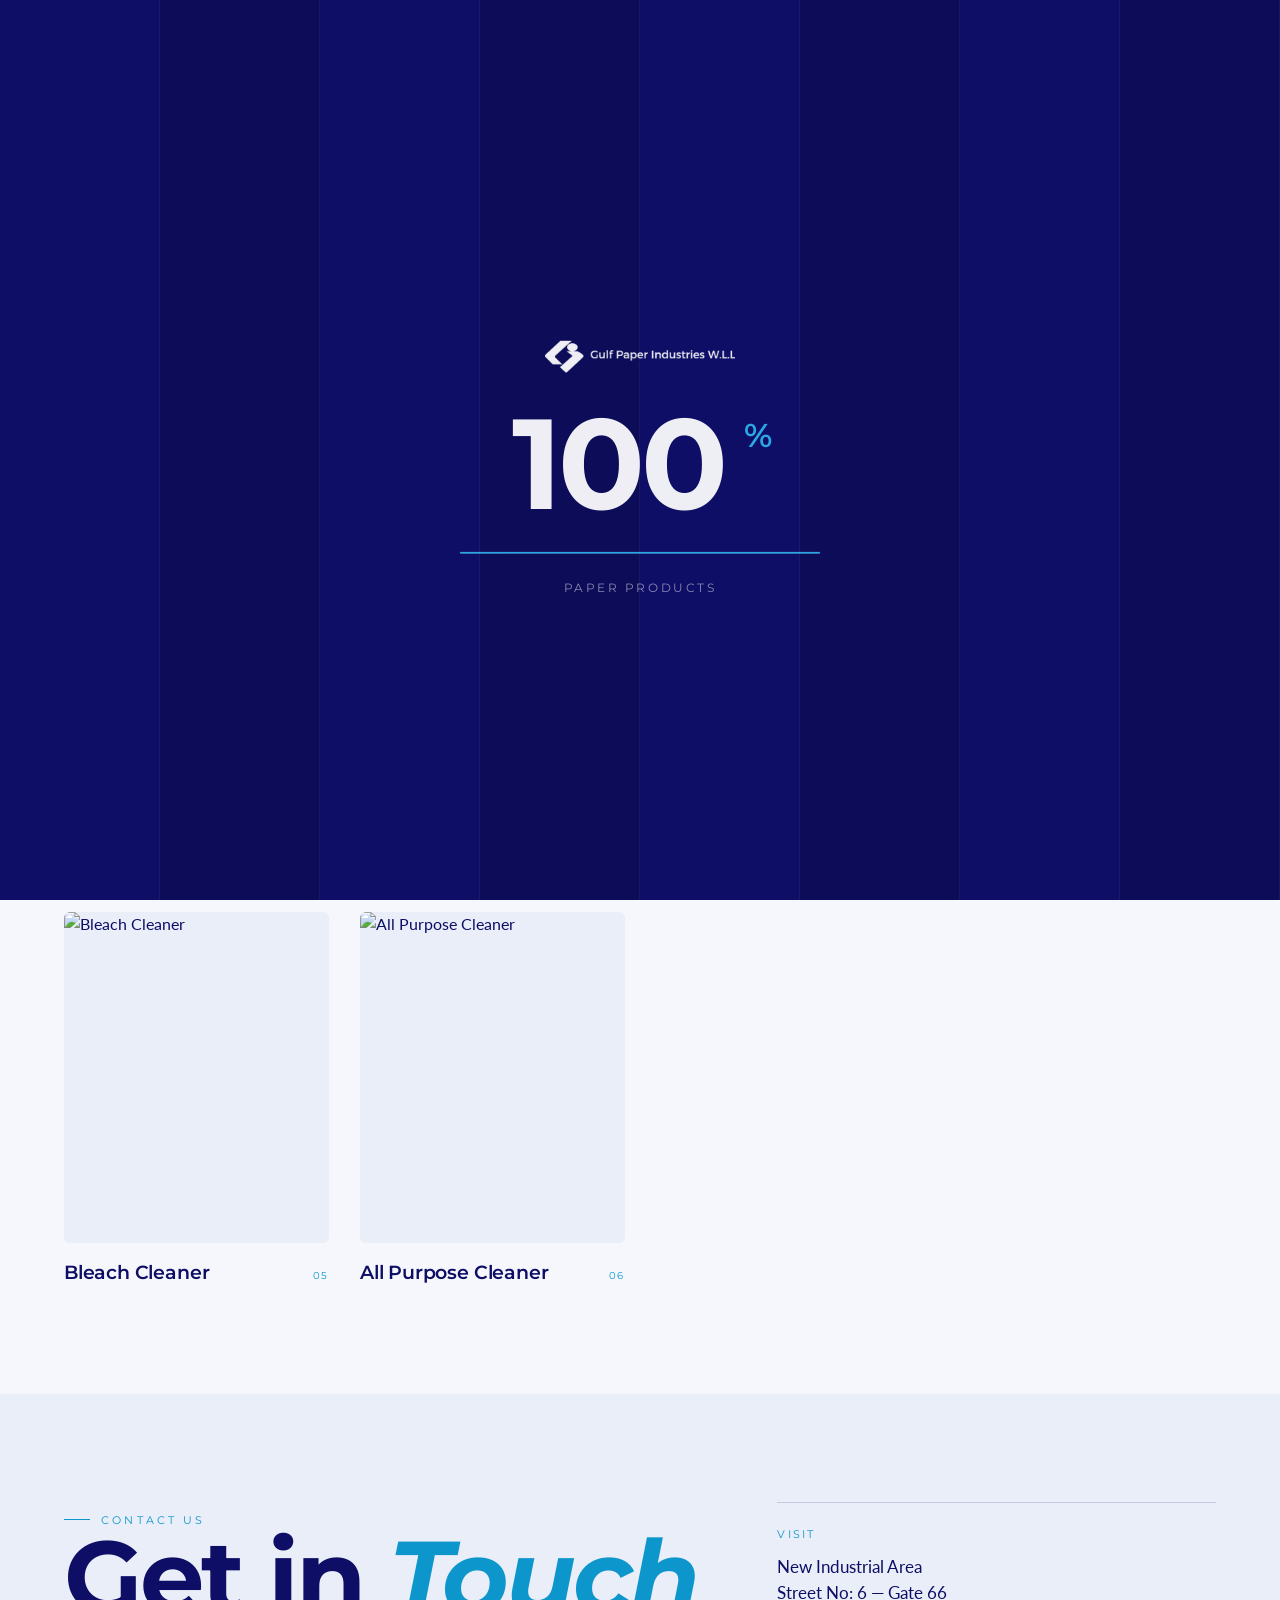
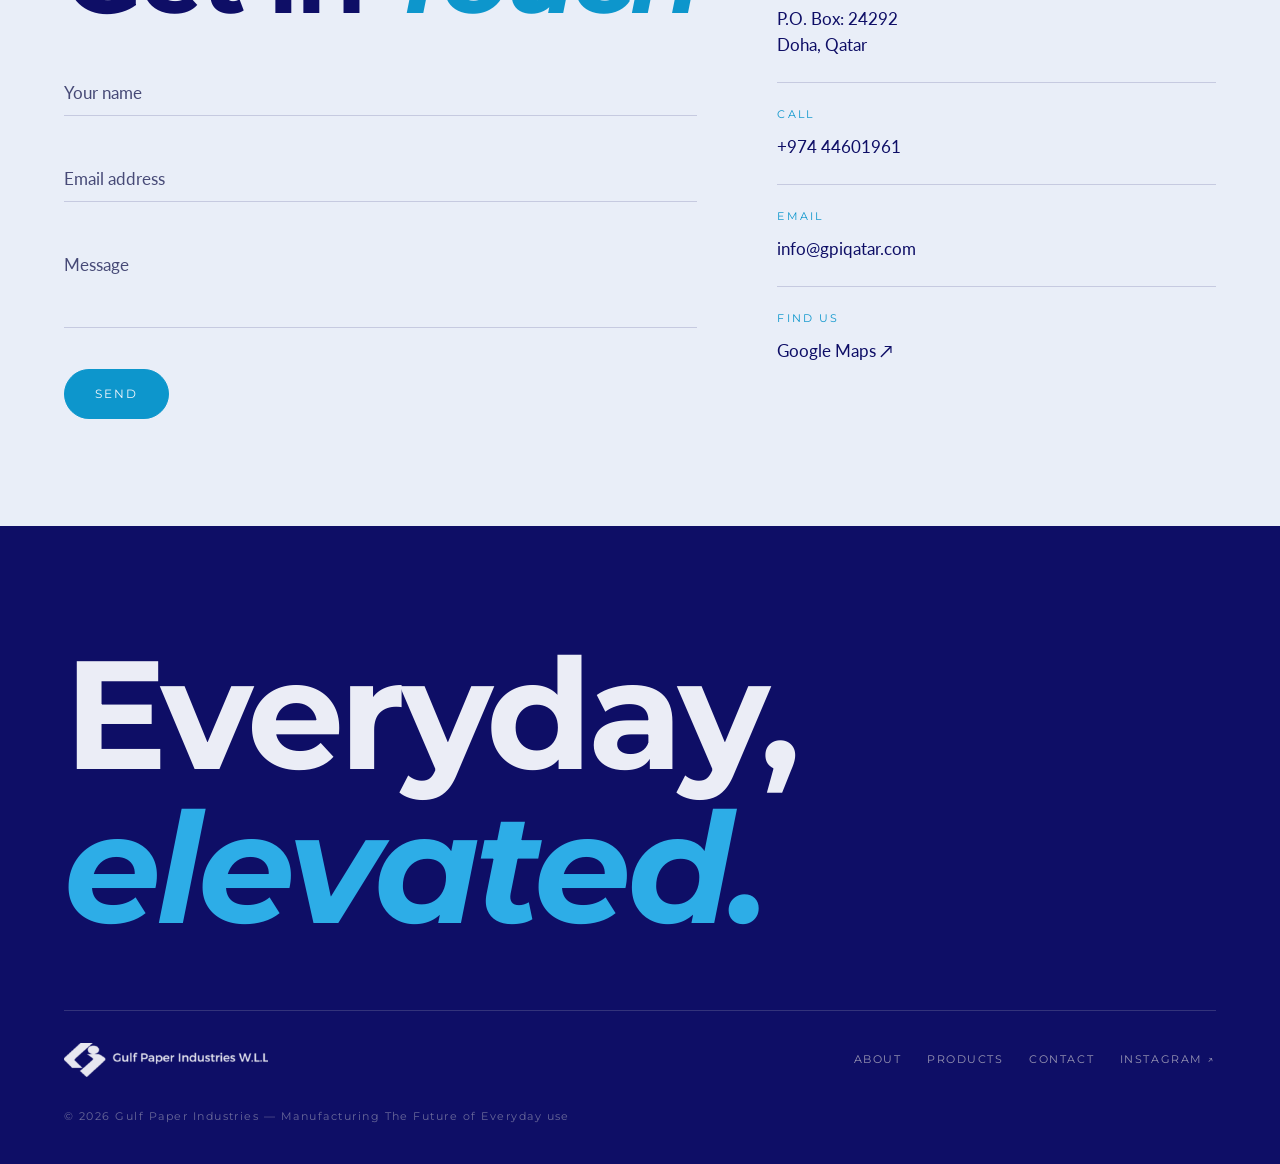
==== cleaning-hygiene.html @ 3f92b14a "Add files via upload" ====
<!DOCTYPE html>
<html lang="en">
<head>
<meta charset="UTF-8" />
<meta name="viewport" content="width=device-width, initial-scale=1.0" />
<title>Cleaning &amp; Hygiene – Gulf Paper Industries</title>
<meta name="description" content="Gulf Paper Industries cleaning & hygiene products — hand wash, floor cleaner, disinfectant, degreaser, bleach and all-purpose cleaner. Doha, Qatar." />
<link rel="preconnect" href="https://fonts.googleapis.com">
<link rel="preconnect" href="https://fonts.gstatic.com" crossorigin>
<link href="https://fonts.googleapis.com/css2?family=Montserrat:ital,wght@0,300;0,400;0,500;0,600;0,700;0,800;1,400;1,600;1,700&family=Lato:ital,wght@0,300;0,400;0,700;1,400&display=swap" rel="stylesheet">
<link rel="stylesheet" href="style.css" />
</head>
<body>

<div class="grain" aria-hidden="true"></div>

<!-- PRELOADER -->
<div id="preloader">
  <div class="pl-panels" aria-hidden="true">
    <div class="p"></div><div class="p"></div><div class="p"></div><div class="p"></div>
    <div class="p"></div><div class="p"></div><div class="p"></div><div class="p"></div>
  </div>
  <div class="pl-core">
    <div class="pl-tag"><span id="plTag">Gulf Paper Industries</span></div>
    <img class="pl-logo" id="plLogo" src="images/logo.png" alt="Gulf Paper Industries" />
    <div class="pl-num"><b id="plNum">0</b><small>%</small></div>
    <div class="pl-line"><i id="plFill"></i></div>
    <div class="pl-words"><ul>
      <li>Paper Products</li><li>Cleaning &amp; Hygiene</li><li>Plastic Products</li><li>Food Packaging</li><li>Dispensers</li>
    </ul></div>
  </div>
</div>

<!-- NAV -->
<a class="brand" href="index.html" aria-label="Gulf Paper Industries home"><img src="images/logo.png" alt="Gulf Paper Industries" /></a>
<button class="menu-toggle" id="menuToggle"><span class="dot"></span><span id="menuLabel">Menu</span></button>
<nav class="fold-menu" id="foldMenu" aria-hidden="true">
  <ol>
    <li><a href="index.html" data-link><span class="num">01</span>Home</a></li>
    <li><a href="index.html#about" data-link><span class="num">02</span>About us</a></li>
    <li><a href="index.html#products" data-link><span class="num">03</span>Products</a></li>
    <li><a href="#contact" data-link><span class="num">04</span>Contact us</a></li>
  </ol>
  <div class="fold-foot">
    <a href="https://www.instagram.com/gulfpapersindustries" target="_blank" rel="noopener">Instagram &#8599;</a>
    <span>Doha &middot; Qatar</span>
    <a href="mailto:info@gpiqatar.com">info@gpiqatar.com</a>
  </div>
</nav>

<main id="top">

<!-- COLLECTION -->
<section class="collection">
  <span class="crumb"><a href="index.html">Home</a> &nbsp;/&nbsp; <a href="index.html#products">Products</a> &nbsp;/&nbsp; Cleaning &amp; Hygiene</span>
  <div class="col-head">
    <span class="eyebrow" data-fade>Cleaning &amp; Hygiene Products</span>
    <h1 data-lines>Cleaning &amp; <em>Hygiene</em></h1>
    <p data-fade>Performance, hygiene and value across every facility.</p>
  </div>
  <nav class="cat-nav" aria-label="Product categories">
    <a href="paper-products.html">Paper</a>
    <a href="cleaning-hygiene.html" class="is-active">Cleaning &amp; Hygiene</a>
    <a href="plastic.html">Plastic</a>
    <a href="food.html">Food Packaging</a>
    <a href="dispensers.html">Dispensers</a>
  </nav>
  <div class="gallery">
    <article class="pcard" data-fade><div class="shot"><img src="images/hand-wash.jpg" alt="Hand Wash" loading="lazy"></div><div class="meta"><h3>Hand Wash</h3><span class="pn">01</span></div></article>
    <article class="pcard" data-fade><div class="shot"><img src="images/floor-cleaner.jpg" alt="Floor Cleaner" loading="lazy"></div><div class="meta"><h3>Floor Cleaner</h3><span class="pn">02</span></div></article>
    <article class="pcard" data-fade><div class="shot"><img src="images/disinfectant.jpg" alt="Disinfectant" loading="lazy"></div><div class="meta"><h3>Disinfectant</h3><span class="pn">03</span></div></article>
    <article class="pcard" data-fade><div class="shot"><img src="images/cleaning-degreaser.jpg" alt="Cleaning Degreaser" loading="lazy"></div><div class="meta"><h3>Cleaning Degreaser</h3><span class="pn">04</span></div></article>
    <article class="pcard" data-fade><div class="shot"><img src="images/bleach-cleaner.jpg" alt="Bleach Cleaner" loading="lazy"></div><div class="meta"><h3>Bleach Cleaner</h3><span class="pn">05</span></div></article>
    <article class="pcard" data-fade><div class="shot"><img src="images/all-purpose-cleaner.jpg" alt="All Purpose Cleaner" loading="lazy"></div><div class="meta"><h3>All Purpose Cleaner</h3><span class="pn">06</span></div></article>
  </div>
</section>

<!-- CONTACT -->
<section id="contact">
  <div class="contact-grid">
    <div>
      <span class="eyebrow" data-fade>Contact us</span>
      <h2 data-lines>Get in <em>Touch</em></h2>
      <form id="contactForm">
        <div class="field"><input type="text" id="cName" required /><label for="cName">Your name</label></div>
        <div class="field"><input type="email" id="cEmail" required /><label for="cEmail">Email address</label></div>
        <div class="field"><textarea id="cMsg" required></textarea><label for="cMsg">Message</label></div>
        <button type="submit" class="btn solid magnetic"><span id="sendLabel">Send</span></button>
      </form>
    </div>
    <aside class="contact-info" data-fade>
      <div class="blk"><span class="k">Visit</span><span class="v">New Industrial Area<br>Street No: 6 &mdash; Gate 66<br>P.O. Box: 24292<br>Doha, Qatar</span></div>
      <div class="blk"><span class="k">Call</span><a class="v" href="tel:+97444601961">+974 44601961</a></div>
      <div class="blk"><span class="k">Email</span><a class="v" href="mailto:info@gpiqatar.com">info@gpiqatar.com</a></div>
      <div class="blk"><span class="k">Find us</span><a class="v" href="https://g.co/kgs/pg1KW1V" target="_blank" rel="noopener">Google Maps &#8599;</a></div>
    </aside>
  </div>
</section>

</main>

<footer data-dark>
  <div class="foot-big" data-lines>Everyday, <em>elevated.</em></div>
  <div class="foot-row">
    <img src="images/logo-footer.png" alt="Gulf Paper Industries" />
    <div class="foot-links">
      <a href="index.html#about">About</a>
      <a href="index.html#products">Products</a>
      <a href="#contact">Contact</a>
      <a href="https://www.instagram.com/gulfpapersindustries" target="_blank" rel="noopener">Instagram &#8599;</a>
    </div>
  </div>
  <div class="copy">&copy; 2026 Gulf Paper Industries &mdash; Manufacturing The Future of Everyday use</div>
</footer>

<script src="https://cdnjs.cloudflare.com/ajax/libs/gsap/3.12.5/gsap.min.js"></script>
<script src="https://cdnjs.cloudflare.com/ajax/libs/gsap/3.12.5/ScrollTrigger.min.js"></script>
<script src="https://cdnjs.cloudflare.com/ajax/libs/lenis/1.1.13/lenis.min.js"></script>
<script src="main.js"></script>
</body>
</html>
---- style.css ----
/* =====================================================================
   GULF PAPER INDUSTRIES — "FIBER: The Living Sheet"
   ---------------------------------------------------------------------
   Brand palette (edit in one place below):
        --ink     #0E0E66  deep blue (primary)
        --accent  #0D96CC  accent blue
        --paper   #F5F7FC  clean background
   Fonts: Montserrat (display) + Lato (body)
   ===================================================================== */
:root{
  --paper:    #F5F7FC;   /* clean cool white   */
  --paper-2:  #E9EEF8;   /* light blue tint    */
  --paper-3:  #D7E0F0;   /* deeper blue tint   */
  --ink:      #0E0E66;   /* GPI deep blue      */
  --ink-2:    #474A77;   /* soft blue-grey text*/
  --accent:   #0D96CC;   /* GPI accent blue    */
  --accent-2: #2FB4ED;   /* luminous blue (on dark) */
  --line:     rgba(14,14,102,.16);

  --f-display:'Montserrat', system-ui, sans-serif;
  --f-ui:'Lato', system-ui, sans-serif;
  --f-mono:'Montserrat', system-ui, sans-serif;

  --ease: cubic-bezier(.16,1,.3,1);
  --pad: clamp(1.25rem, 5vw, 6rem);
}

*{margin:0;padding:0;box-sizing:border-box}
html{ -webkit-font-smoothing:antialiased; text-rendering:optimizeLegibility;}
body{
  font-family:var(--f-ui);
  background:var(--paper);
  color:var(--ink);
  overflow-x:hidden;
  line-height:1.5;
}
body.lock{overflow:hidden;height:100vh}
a{color:inherit;text-decoration:none}
img{display:block;max-width:100%}
::selection{background:var(--accent);color:var(--paper)}

/* ---------- paper grain overlay ---------- */
.grain{
  position:fixed;inset:0;z-index:9000;pointer-events:none;opacity:.05;
  mix-blend-mode:multiply;
  background-image:url("data:image/svg+xml,%3Csvg viewBox='0 0 200 200' xmlns='http://www.w3.org/2000/svg'%3E%3Cfilter id='n'%3E%3CfeTurbulence type='fractalNoise' baseFrequency='0.9' numOctaves='3' stitchTiles='stitch'/%3E%3C/filter%3E%3Crect width='100%25' height='100%25' filter='url(%23n)'/%3E%3C/svg%3E");
}

/* ===================================================================
   PRELOADER — "The Press" (sheet-feed reveal)
   =================================================================== */
#preloader{position:fixed;inset:0;z-index:10000;overflow:hidden}
.pl-panels{position:absolute;inset:0;display:flex;z-index:1}
.pl-panels .p{flex:1;height:100%;background:var(--ink);position:relative;will-change:transform}
.pl-panels .p::after{content:"";position:absolute;top:0;right:0;width:1px;height:100%;background:rgba(255,255,255,.05)}
.pl-panels .p:nth-child(even){background:#0c0c58}
.pl-core{position:absolute;inset:0;z-index:3;display:flex;flex-direction:column;align-items:center;justify-content:center;gap:1.6rem;color:#fff;text-align:center;padding:2rem}
.pl-tag{font-family:var(--f-mono);font-size:.66rem;letter-spacing:.34em;text-transform:uppercase;color:var(--accent-2);overflow:hidden}
.pl-tag span{display:inline-block;transform:translateY(110%)}
.pl-logo{width:clamp(120px,20vw,190px);height:auto;filter:brightness(0) invert(1);opacity:0}
.pl-num{font-family:var(--f-display);font-weight:700;font-size:clamp(3.4rem,11vw,8rem);line-height:1;letter-spacing:-.03em;display:flex;align-items:flex-start;gap:.15em}
.pl-num small{font-size:.26em;font-weight:600;margin-top:.6em;color:var(--accent-2)}
.pl-line{width:min(64vw,360px);height:2px;background:rgba(255,255,255,.14);position:relative;overflow:hidden;border-radius:2px}
.pl-line i{position:absolute;inset:0;width:0;background:var(--accent-2)}
.pl-words{height:1.4em;overflow:hidden;font-family:var(--f-mono);font-size:.72rem;letter-spacing:.22em;text-transform:uppercase;color:rgba(255,255,255,.55)}
.pl-words ul{list-style:none;padding:0;margin:0;animation:plcycle 5s steps(1) infinite}
@keyframes plcycle{0%,20%{transform:translateY(0)}25%,40%{transform:translateY(-1.4em)}45%,60%{transform:translateY(-2.8em)}65%,80%{transform:translateY(-4.2em)}85%,100%{transform:translateY(-5.6em)}}

/* ===================================================================
   NAVIGATION
   =================================================================== */
.brand{
  position:fixed;top:clamp(.9rem,2.8vw,1.7rem);left:var(--pad);z-index:7000;
}
.brand img{height:clamp(34px,4.5vw,46px);width:auto;display:block;
  transition:filter .45s var(--ease)}
/* over dark sections the logo flips to white — no background plate */
.brand.invert img{filter:brightness(0) invert(1)}

.menu-toggle{
  position:fixed;top:clamp(1rem,3vw,2rem);right:var(--pad);z-index:7500;
  background:var(--ink);color:var(--paper);border:none;cursor:pointer;
  font-family:var(--f-mono);font-size:.7rem;letter-spacing:.22em;text-transform:uppercase;
  padding:.85rem 1.3rem;border-radius:100px;display:flex;align-items:center;gap:.6rem;
  transition:background .4s var(--ease),color .4s var(--ease);
}
.menu-toggle .dot{width:6px;height:6px;border-radius:50%;background:var(--accent-2);transition:transform .4s var(--ease)}
.menu-toggle:hover .dot{transform:scale(1.8)}

/* full-screen fold menu */
.fold-menu{
  position:fixed;inset:0;z-index:7200;background:var(--ink);color:var(--paper);
  display:flex;flex-direction:column;justify-content:center;padding:var(--pad);
  clip-path:inset(0 0 100% 0);transition:clip-path .9s var(--ease);
  pointer-events:none;
}
.fold-menu.open{clip-path:inset(0 0 0% 0);pointer-events:auto}
.fold-menu ol{list-style:none}
.fold-menu li{overflow:hidden}
.fold-menu a{
  display:inline-flex;align-items:baseline;gap:1.2rem;
  font-family:var(--f-display);font-weight:600;
  font-size:clamp(2.6rem,11vw,8.5rem);line-height:1.02;letter-spacing:-.02em;
  padding:.4rem 0;transform:translateY(110%);transition:color .4s var(--ease);
}
.fold-menu a .num{font-family:var(--f-mono);font-size:.8rem;letter-spacing:.2em;opacity:.5;font-weight:400;align-self:flex-start;margin-top:.6rem}
.fold-menu a:hover{color:var(--accent-2);font-style:italic}
.fold-foot{display:flex;flex-wrap:wrap;gap:2rem;justify-content:space-between;margin-top:auto;padding-top:3rem;
  font-family:var(--f-mono);font-size:.72rem;letter-spacing:.12em;color:rgba(243,239,230,.55);text-transform:uppercase}
.fold-foot a:hover{color:var(--paper)}

/* right chapter rail */
.rail{
  position:fixed;right:clamp(.8rem,2vw,1.6rem);top:50%;transform:translateY(-50%);
  z-index:6000;display:flex;flex-direction:column;gap:.9rem;mix-blend-mode:difference;
}
.rail button{
  background:none;border:none;cursor:pointer;display:flex;align-items:center;gap:.7rem;
  font-family:var(--f-mono);font-size:.62rem;letter-spacing:.18em;color:#fff;
  opacity:.4;transition:opacity .35s var(--ease);justify-content:flex-end;
}
.rail button .tick{width:18px;height:1px;background:#fff;transition:width .35s var(--ease)}
.rail button .lbl{opacity:0;transform:translateX(6px);transition:.35s var(--ease)}
.rail button:hover,.rail button.active{opacity:1}
.rail button:hover .lbl,.rail button.active .lbl{opacity:1;transform:none}
.rail button.active .tick{width:34px;background:var(--accent-2)}

/* ===================================================================
   GENERIC SECTION SCAFFOLD
   =================================================================== */
section{position:relative;padding:clamp(5rem,12vh,11rem) var(--pad)}
.eyebrow{font-family:var(--f-mono);font-size:.7rem;letter-spacing:.28em;text-transform:uppercase;color:var(--accent);display:inline-flex;align-items:center;gap:.7rem}
.eyebrow::before{content:"";width:26px;height:1px;background:var(--accent)}

/* line-mask reveal helper */
.reveal-line{display:block;overflow:hidden}
.reveal-line > *{display:block;transform:translateY(115%)}

/* ===================================================================
   HERO
   =================================================================== */
#hero{min-height:100svh;display:flex;flex-direction:column;justify-content:center;padding-top:8rem;overflow:hidden}
.hero-floats{position:absolute;inset:0;z-index:0;pointer-events:none}
.hero-floats span{
  position:absolute;font-family:var(--f-display);font-style:italic;color:var(--paper-3);
  font-size:clamp(6rem,30vw,34rem);line-height:.8;font-weight:800;opacity:.55;user-select:none;
}
.hero-inner{position:relative;z-index:2;max-width:1500px}
.hero-h{
  font-family:var(--f-display);font-weight:700;letter-spacing:-.025em;
  font-size:clamp(2.7rem,9.2vw,11rem);line-height:.97;margin:.4em 0 .9rem;
}
.hero-h em{font-style:italic;font-weight:700;color:var(--accent)}
.hero-h .w{display:inline-block}
.hero-ctas{display:flex;flex-wrap:wrap;gap:1rem;margin-top:2.4rem}

.btn{
  position:relative;display:inline-flex;align-items:center;gap:.7rem;cursor:pointer;
  font-family:var(--f-mono);font-size:.74rem;letter-spacing:.16em;text-transform:uppercase;
  padding:1.05rem 1.9rem;border-radius:100px;border:1px solid var(--ink);overflow:hidden;
  background:transparent;color:var(--ink);will-change:transform;
}
.btn span{position:relative;z-index:2;transition:color .45s var(--ease)}
.btn::after{content:"";position:absolute;inset:0;background:var(--ink);border-radius:100px;
  transform:translateY(101%);transition:transform .5s var(--ease);z-index:1}
.btn:hover::after{transform:translateY(0)}
.btn:hover span{color:var(--paper)}
.btn.solid{background:var(--accent);border-color:var(--accent);color:var(--paper)}
.btn.solid::after{background:var(--ink)}
.btn.solid:hover span{color:var(--paper)}

.scroll-cue{margin-top:4rem;display:flex;align-items:center;gap:.8rem;font-family:var(--f-mono);font-size:.66rem;letter-spacing:.2em;text-transform:uppercase;color:var(--ink-2)}
.scroll-cue .ln{width:42px;height:1px;background:var(--ink-2);position:relative;overflow:hidden}
.scroll-cue .ln::after{content:"";position:absolute;inset:0;background:var(--accent);animation:slide 1.9s var(--ease) infinite}
@keyframes slide{0%{transform:translateX(-100%)}60%,100%{transform:translateX(100%)}}

/* ===================================================================
   ABOUT — statement + depth
   =================================================================== */
#about{background:var(--paper);overflow:hidden}
.about-head{max-width:1500px;margin:0 auto}
.about-head h2{font-family:var(--f-display);font-weight:700;letter-spacing:-.03em;
  font-size:clamp(2.3rem,7vw,6rem);line-height:.98;margin-top:1.2rem;max-width:16ch}
.about-head h2 em{font-style:normal;color:var(--accent)}

.about-body{display:grid;grid-template-columns:1fr;gap:clamp(2.5rem,6vw,5rem);align-items:start;margin-top:clamp(2.8rem,6vw,4.5rem);max-width:1500px}
@media(min-width:920px){.about-body{grid-template-columns:.92fr 1.08fr}}

.about-fig{position:relative;align-self:start}
@media(min-width:920px){.about-fig{position:sticky;top:14vh}}
.about-fig .deco{position:absolute;left:-16px;bottom:-16px;width:58%;height:62%;background:var(--ink);border-radius:6px;z-index:1}
.about-fig .frame{position:relative;overflow:hidden;border-radius:6px;z-index:2}
.about-fig .frame img{width:100%;height:auto;transform:scale(1.16);will-change:transform}
.about-fig .mask{position:absolute;inset:0;background:var(--accent);transform-origin:right;z-index:3}
.about-fig .ftag{position:absolute;right:14px;bottom:14px;z-index:4;background:rgba(245,247,252,.92);
  -webkit-backdrop-filter:blur(6px);backdrop-filter:blur(6px);padding:.5rem .85rem;border-radius:100px;
  font-family:var(--f-mono);font-size:.58rem;letter-spacing:.18em;text-transform:uppercase;color:var(--ink)}

.about-copy .lead{color:var(--ink);font-size:clamp(1.2rem,2vw,1.65rem);line-height:1.42;font-weight:400;
  padding-left:1.4rem;border-left:2px solid var(--accent);margin-bottom:1.8rem}
.about-copy p.body{max-width:58ch;color:var(--ink-2);font-size:clamp(1rem,1.3vw,1.12rem);margin-bottom:1.6rem}
.about-copy .ig{display:inline-flex;align-items:center;gap:.6rem;font-family:var(--f-mono);font-size:.72rem;
  letter-spacing:.16em;text-transform:uppercase;color:var(--accent);border-bottom:1px solid var(--accent);
  padding-bottom:.35rem;transition:gap .35s var(--ease)}
.about-copy .ig:hover{gap:1.1rem}

/* values trio */
.values{margin-top:clamp(4rem,9vw,7rem);display:grid;gap:0;border-top:1px solid var(--line);max-width:1500px}
@media(min-width:820px){.values{grid-template-columns:repeat(3,1fr)}}
.value{padding:clamp(1.8rem,3vw,2.6rem) clamp(1rem,2vw,2rem) clamp(1.8rem,3vw,2.6rem) 0;
  border-bottom:1px solid var(--line);position:relative;will-change:transform}
@media(min-width:820px){
  .value{border-bottom:none;border-right:1px solid var(--line);padding-left:clamp(1.4rem,2vw,2.4rem)}
  .value:first-child{padding-left:0}.value:last-child{border-right:none}
}
.value .vn{font-family:var(--f-display);font-weight:800;font-size:clamp(2.6rem,5vw,4rem);line-height:1;
  color:transparent;-webkit-text-stroke:1.4px var(--accent);opacity:.85}
.value .vk{display:block;font-family:var(--f-mono);font-size:.64rem;letter-spacing:.22em;text-transform:uppercase;color:var(--accent);margin:1.1rem 0 .5rem}
.value h3{font-family:var(--f-display);font-weight:700;font-size:clamp(1.2rem,2vw,1.55rem);letter-spacing:-.01em;margin-bottom:.7rem;color:var(--ink)}
.value p{color:var(--ink-2);font-size:.98rem}

/* ===================================================================
   PRODUCTS — pinned horizontal stack
   =================================================================== */
#products{padding:0;background:var(--ink);color:var(--paper)}
.prod-track-wrap{height:100svh;overflow:hidden}
.prod-track{display:flex;height:100%;will-change:transform}
.prod-panel{flex:0 0 100vw;height:100%;display:flex;flex-direction:column;justify-content:center;padding:0 var(--pad);position:relative}
.prod-intro .eyebrow{color:var(--accent-2)}
.prod-intro .eyebrow::before{background:var(--accent-2)}
.prod-intro h2{font-family:var(--f-display);font-weight:700;font-size:clamp(2.6rem,8vw,7rem);line-height:.98;letter-spacing:-.02em;margin:1.4rem 0}
.prod-intro p{max-width:46ch;color:rgba(243,239,230,.62);font-size:clamp(1rem,1.4vw,1.2rem)}
.prod-intro .hint{margin-top:2.5rem;font-family:var(--f-mono);font-size:.66rem;letter-spacing:.22em;text-transform:uppercase;color:rgba(243,239,230,.4);display:flex;align-items:center;gap:.8rem}
.prod-intro .hint svg{width:46px}

.cat{position:relative}
.cat .idx{font-family:var(--f-mono);font-size:.8rem;letter-spacing:.2em;color:var(--accent-2)}
.cat .big{font-family:var(--f-display);font-weight:700;font-size:clamp(3rem,12vw,11rem);line-height:.9;letter-spacing:-.03em;margin:.8rem 0;max-width:14ch}
.cat .big em{font-style:italic;color:var(--accent-2)}
.cat-more{display:inline-flex;align-items:center;gap:.7rem;margin-top:1rem;
  font-family:var(--f-mono);font-size:.74rem;letter-spacing:.16em;text-transform:uppercase;
  border-bottom:1px solid rgba(243,239,230,.3);padding-bottom:.4rem;transition:.4s var(--ease)}
.cat-more svg{width:20px;transition:transform .4s var(--ease)}
.cat-more:hover{color:var(--accent-2);border-color:var(--accent-2)}
.cat-more:hover svg{transform:translateX(7px)}
.cat .ghost{position:absolute;right:var(--pad);bottom:8%;font-family:var(--f-mono);font-size:.7rem;letter-spacing:.2em;color:rgba(243,239,230,.25);writing-mode:vertical-rl}

.prod-progress{position:absolute;bottom:clamp(1.2rem,4vh,2.6rem);left:var(--pad);right:var(--pad);height:1px;background:rgba(243,239,230,.16);z-index:5}
.prod-progress i{display:block;height:100%;width:0;background:var(--accent-2)}

/* fallback vertical stack (mobile / reduced-motion) */
.prod-stack{display:none}
.prod-stack .cat{padding:clamp(3rem,9vw,6rem) 0;border-bottom:1px solid rgba(243,239,230,.12)}

/* ===================================================================
   INDUSTRIES — dual marquee
   =================================================================== */
#industries{background:var(--paper);overflow:hidden}
.ind-head{display:flex;flex-wrap:wrap;align-items:flex-end;justify-content:space-between;gap:1.5rem;margin-bottom:clamp(2.5rem,6vw,4.5rem)}
.ind-head h2{font-family:var(--f-display);font-weight:600;font-size:clamp(2.2rem,6vw,5rem);line-height:.98;letter-spacing:-.02em}
.ind-head p{max-width:30ch;color:var(--ink-2)}
.marquee{display:flex;gap:1.4rem;width:max-content;will-change:transform}
.marquee.row2{margin-top:1.4rem}
.ind-card{flex:0 0 auto;width:clamp(230px,26vw,360px)}
.ind-card .ph{position:relative;overflow:hidden;border-radius:6px;aspect-ratio:4/3;background:var(--paper-2)}
.ind-card img{width:100%;height:100%;object-fit:cover;filter:grayscale(.55) contrast(1.02);transform:scale(1.05);transition:filter .6s var(--ease),transform .9s var(--ease)}
.ind-card:hover img{filter:none;transform:scale(1.12)}
.ind-card .cap{display:flex;align-items:center;justify-content:space-between;margin-top:.8rem;font-family:var(--f-mono);font-size:.72rem;letter-spacing:.14em;text-transform:uppercase}
.ind-card .cap span:last-child{color:var(--accent)}

/* ===================================================================
   CONTACT
   =================================================================== */
#contact{background:var(--paper-2)}
.contact-grid{display:grid;grid-template-columns:1fr;gap:clamp(3rem,7vw,5rem)}
@media(min-width:920px){.contact-grid{grid-template-columns:1.3fr .9fr}}
.contact-grid h2{font-family:var(--f-display);font-weight:700;font-size:clamp(2.6rem,8vw,6.5rem);line-height:.95;letter-spacing:-.03em;margin-bottom:2.5rem}
.contact-grid h2 em{font-style:italic;color:var(--accent)}
.field{position:relative;margin-bottom:2.2rem}
.field input,.field textarea{
  width:100%;background:transparent;border:none;border-bottom:1px solid var(--line);
  padding:.9rem 0;font-family:var(--f-ui);font-size:1.05rem;color:var(--ink);resize:none;
}
.field textarea{min-height:90px}
.field label{position:absolute;left:0;top:.9rem;color:var(--ink-2);pointer-events:none;
  font-size:1.05rem;transition:.35s var(--ease);font-family:var(--f-ui)}
.field input:focus,.field textarea:focus{outline:none;border-color:var(--accent)}
.field input:focus+label,.field textarea:focus+label,
.field input:valid+label,.field textarea:valid+label{
  top:-.7rem;font-size:.68rem;letter-spacing:.16em;text-transform:uppercase;color:var(--accent);font-family:var(--f-mono)}
.contact-info{font-family:var(--f-ui)}
.contact-info .blk{padding:1.5rem 0;border-top:1px solid var(--line)}
.contact-info .k{font-family:var(--f-mono);font-size:.66rem;letter-spacing:.2em;text-transform:uppercase;color:var(--accent);margin-bottom:.7rem;display:block}
.contact-info .v{font-size:1.08rem;line-height:1.5}
.contact-info a.v:hover{color:var(--accent)}

/* ===================================================================
   FOOTER
   =================================================================== */
footer{background:var(--ink);color:var(--paper);padding:clamp(4rem,9vw,7rem) var(--pad) 2.5rem}
.foot-big{font-family:var(--f-display);font-weight:700;font-size:clamp(2.6rem,12vw,11rem);line-height:1;letter-spacing:-.03em;color:var(--paper);opacity:.96}
.foot-big em{font-style:italic;color:var(--accent-2)}
.foot-row{display:flex;flex-wrap:wrap;gap:2rem;justify-content:space-between;align-items:center;margin-top:clamp(2.5rem,6vw,4rem);padding-top:2rem;border-top:1px solid rgba(243,239,230,.16)}
.foot-row img{height:34px;width:auto;filter:brightness(0) invert(1);opacity:.9}
.foot-links{display:flex;flex-wrap:wrap;gap:1.6rem;font-family:var(--f-mono);font-size:.7rem;letter-spacing:.14em;text-transform:uppercase}
.foot-links a{color:rgba(243,239,230,.6);transition:color .3s}
.foot-links a:hover{color:var(--paper)}
.copy{font-family:var(--f-mono);font-size:.66rem;letter-spacing:.14em;color:rgba(243,239,230,.4);margin-top:2rem}

/* ===================================================================
   REDUCED MOTION
   =================================================================== */
@media (prefers-reduced-motion: reduce){
  *{animation:none !important;transition:none !important}
  .reveal-line>*{transform:none !important}
  .fold-menu a{transform:none}
}

/* ===================================================================
   PRODUCT COLLECTION (subpages)
   =================================================================== */
.collection{padding-top:clamp(7rem,16vh,11rem);background:var(--paper)}
.crumb{font-family:var(--f-mono);font-size:.66rem;letter-spacing:.18em;text-transform:uppercase;color:var(--ink-2);display:inline-flex;gap:.55rem;align-items:center}
.crumb a{color:var(--accent)}
.crumb a:hover{text-decoration:underline}
.col-head{max-width:1500px;margin:1.3rem auto 0}
.col-head h1{font-family:var(--f-display);font-weight:700;letter-spacing:-.03em;font-size:clamp(2.6rem,8vw,6.5rem);line-height:.96;margin:.5rem 0 .9rem;max-width:16ch}
.col-head h1 em{font-style:normal;color:var(--accent)}
.col-head p{max-width:50ch;color:var(--ink-2);font-size:clamp(1rem,1.4vw,1.18rem)}

.cat-nav{display:flex;flex-wrap:wrap;gap:.6rem;margin-top:2.2rem;max-width:1500px}
.cat-nav a{font-family:var(--f-mono);font-size:.68rem;letter-spacing:.12em;text-transform:uppercase;
  padding:.6rem 1.05rem;border:1px solid var(--line);border-radius:100px;color:var(--ink-2);transition:color .3s var(--ease),border-color .3s var(--ease),background .3s var(--ease)}
.cat-nav a:hover{border-color:var(--accent);color:var(--accent)}
.cat-nav a.is-active{background:var(--ink);color:var(--paper);border-color:var(--ink)}

.gallery{display:grid;grid-template-columns:repeat(2,1fr);gap:clamp(1rem,2.4vw,2rem);margin:clamp(2.6rem,6vw,4.5rem) auto 0;max-width:1500px}
@media(min-width:760px){.gallery{grid-template-columns:repeat(3,1fr)}}
@media(min-width:1100px){.gallery{grid-template-columns:repeat(4,1fr)}}
.pcard{position:relative;will-change:transform}
.pcard .shot{position:relative;overflow:hidden;border-radius:6px;background:var(--paper-2);aspect-ratio:4/5}
.pcard .shot img{width:100%;height:100%;object-fit:cover;transition:transform .8s var(--ease)}
.pcard:hover .shot img{transform:scale(1.07)}
.pcard .shot::after{content:"";position:absolute;left:0;bottom:0;width:0;height:3px;background:var(--accent);transition:width .5s var(--ease)}
.pcard:hover .shot::after{width:100%}
.pcard .meta{display:flex;align-items:baseline;justify-content:space-between;gap:1rem;margin-top:.9rem}
.pcard h3{font-family:var(--f-display);font-weight:600;font-size:clamp(1.05rem,1.5vw,1.3rem);letter-spacing:-.01em;color:var(--ink)}
.pcard .pn{font-family:var(--f-mono);font-size:.64rem;letter-spacing:.16em;color:var(--accent);flex:none}
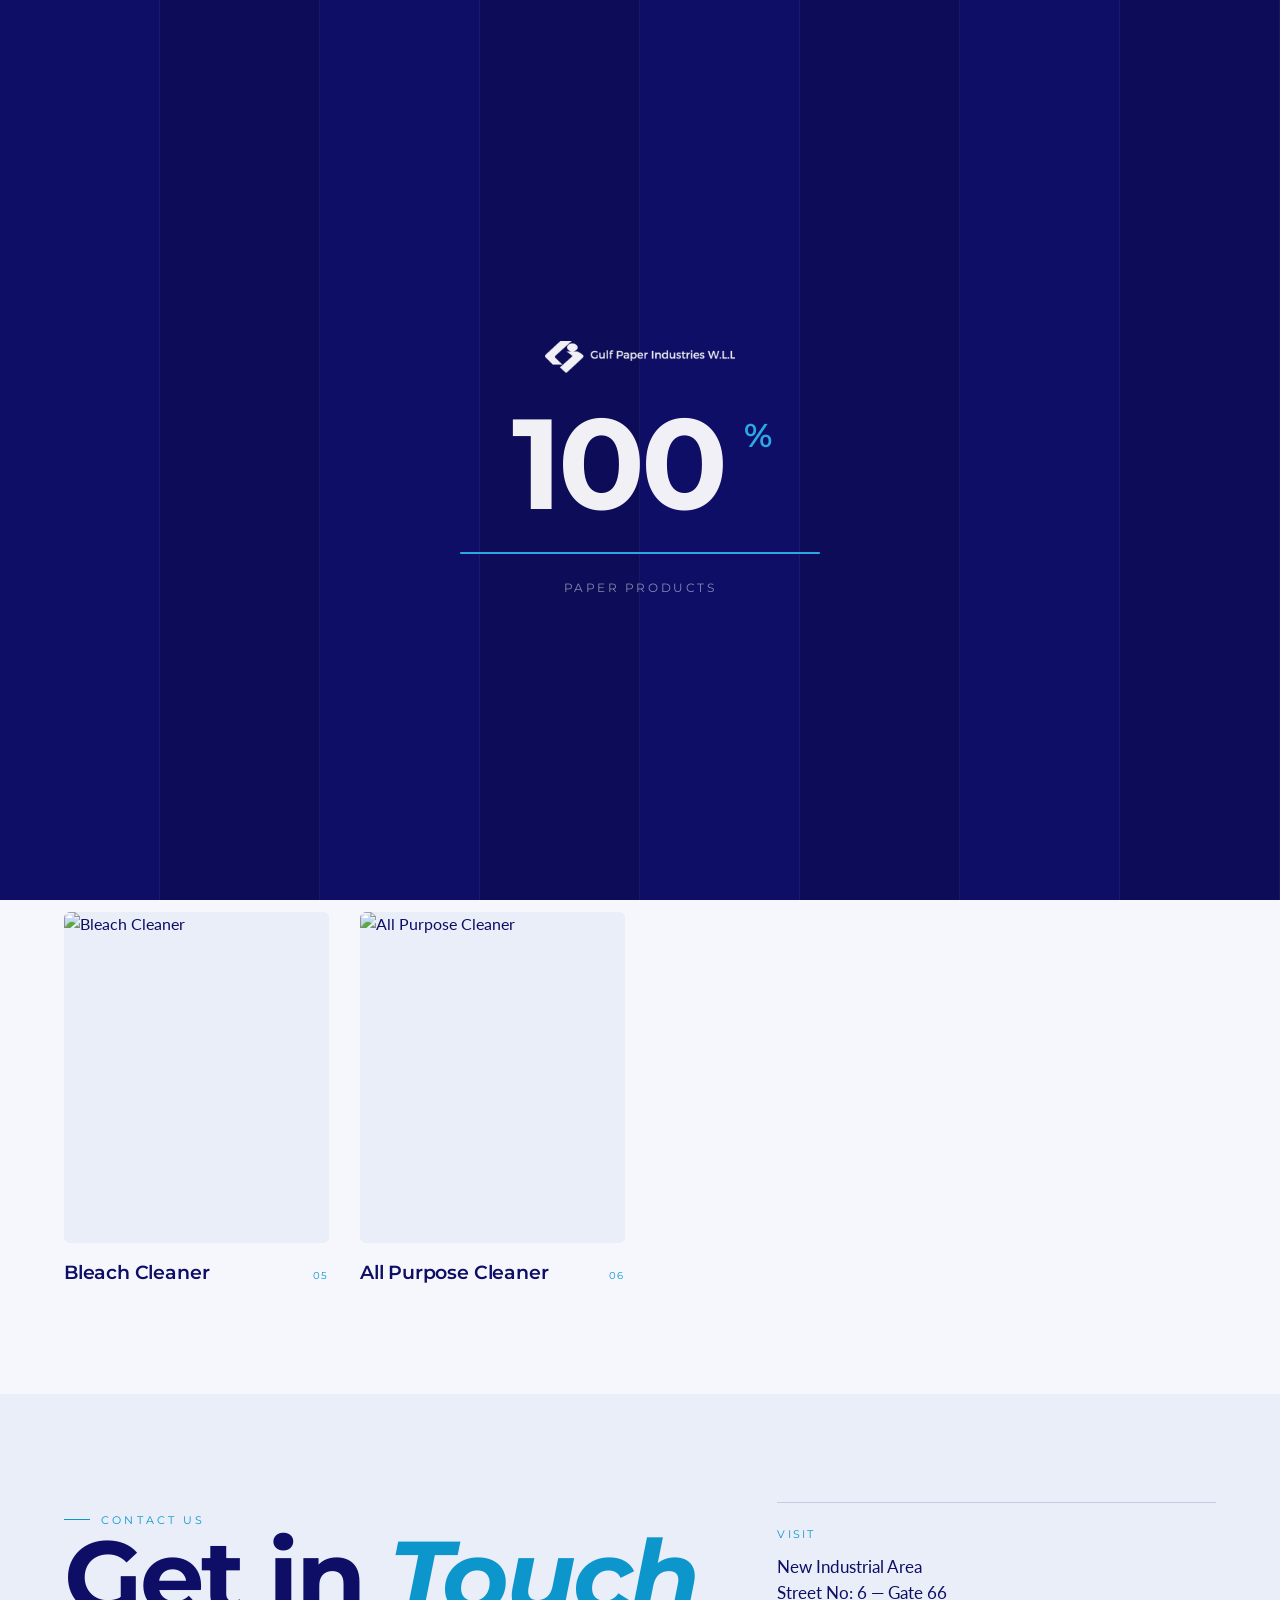
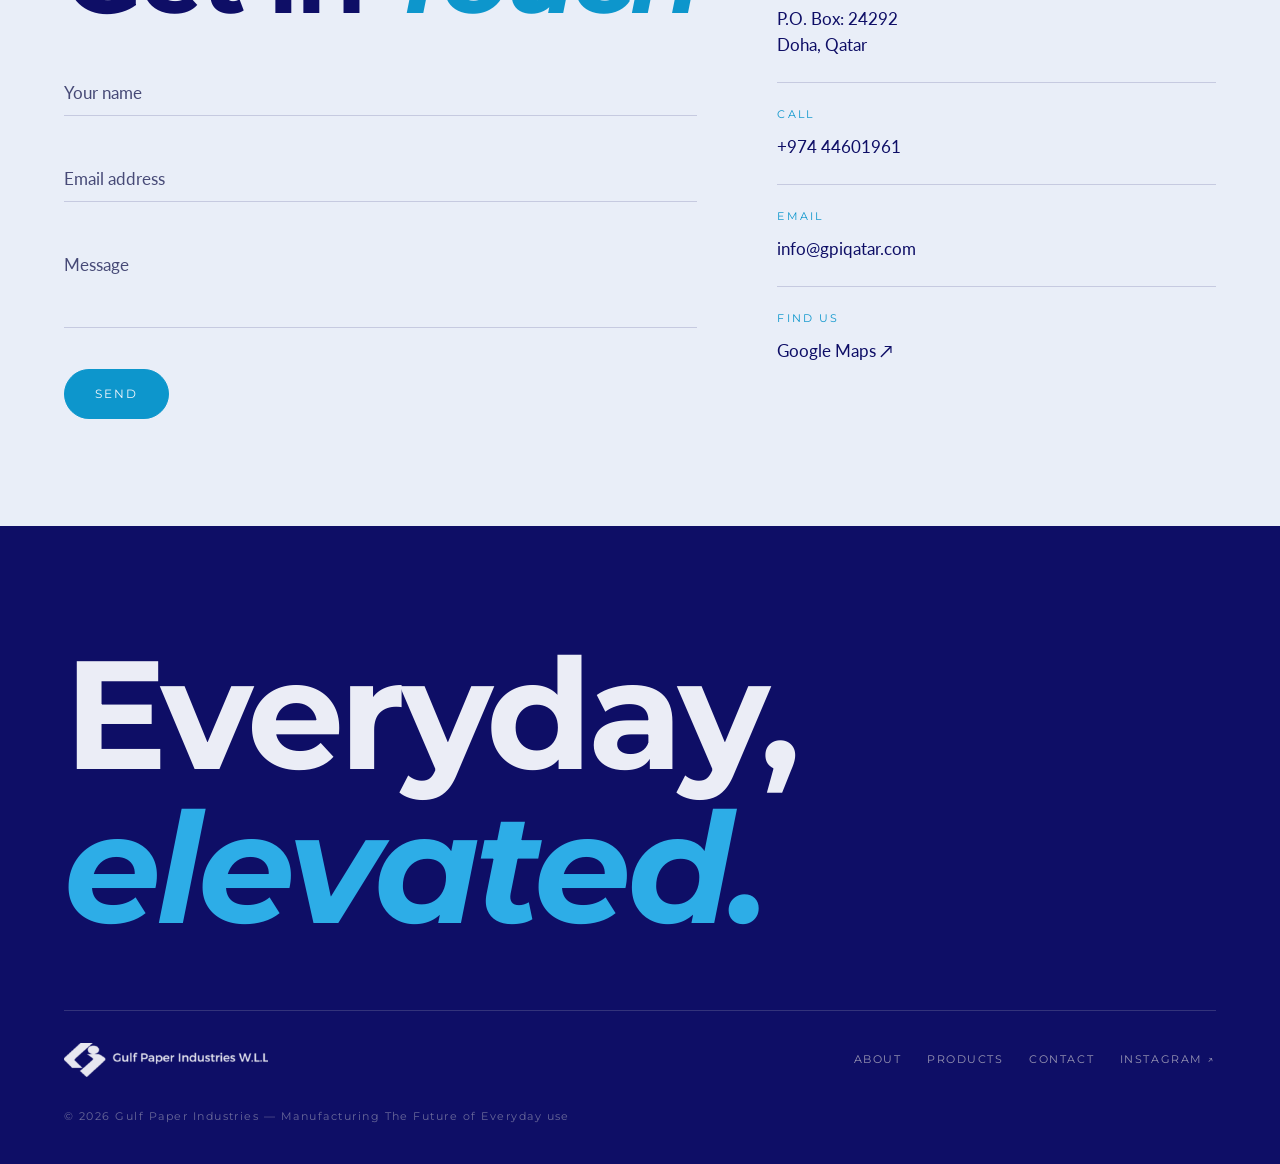
==== commit 117e55bc: "Add files via upload" ====
--- a/cleaning-hygiene.html
+++ b/cleaning-hygiene.html
@@ -31,9 +31,11 @@
   </div>
 </div>
 
-<!-- NAV -->
-<a class="brand" href="index.html" aria-label="Gulf Paper Industries home"><img src="images/logo.png" alt="Gulf Paper Industries" /></a>
-<button class="menu-toggle" id="menuToggle"><span class="dot"></span><span id="menuLabel">Menu</span></button>
+<!-- HEADER BANNER -->
+<header class="topbar" id="topbar">
+  <a class="brand" href="index.html" aria-label="Gulf Paper Industries home"><img src="images/logo.png" alt="Gulf Paper Industries" /></a>
+  <button class="menu-toggle" id="menuToggle"><span class="dot"></span><span id="menuLabel">Menu</span></button>
+</header>
 <nav class="fold-menu" id="foldMenu" aria-hidden="true">
   <ol>
     <li><a href="index.html" data-link><span class="num">01</span>Home</a></li>
--- a/style.css
+++ b/style.css
@@ -69,23 +69,36 @@
 /* ===================================================================
    NAVIGATION
    =================================================================== */
-.brand{
-  position:fixed;top:clamp(.9rem,2.8vw,1.7rem);left:var(--pad);z-index:7000;
-}
-.brand img{height:clamp(34px,4.5vw,46px);width:auto;display:block;
-  transition:filter .45s var(--ease)}
-/* over dark sections the logo flips to white — no background plate */
-.brand.invert img{filter:brightness(0) invert(1)}
+/* full-width header banner */
+.topbar{
+  position:fixed;top:0;left:0;width:100%;z-index:7500;
+  display:flex;align-items:center;justify-content:space-between;gap:1rem;
+  padding:clamp(.7rem,1.8vw,1.15rem) var(--pad);
+  background:transparent;border-bottom:1px solid transparent;
+  transition:background .45s var(--ease),border-color .45s var(--ease),box-shadow .45s var(--ease),backdrop-filter .45s var(--ease),padding .45s var(--ease);
+}
+.topbar.scrolled{
+  background:rgba(245,247,252,.85);
+  -webkit-backdrop-filter:blur(12px) saturate(1.1);backdrop-filter:blur(12px) saturate(1.1);
+  border-bottom-color:rgba(14,14,102,.08);box-shadow:0 8px 30px rgba(14,14,102,.06);
+  padding-top:clamp(.5rem,1.1vw,.75rem);padding-bottom:clamp(.5rem,1.1vw,.75rem);
+}
+/* while the fold menu is open the bar blends into the navy overlay */
+.topbar.menu-active{background:transparent;border-color:transparent;box-shadow:none}
+.topbar.menu-active .brand img{filter:brightness(0) invert(1)}
+
+.brand{display:inline-flex;align-items:center}
+.brand img{height:clamp(32px,4.2vw,44px);width:auto;display:block;transition:filter .4s var(--ease)}
 
 .menu-toggle{
-  position:fixed;top:clamp(1rem,3vw,2rem);right:var(--pad);z-index:7500;
-  background:var(--ink);color:var(--paper);border:none;cursor:pointer;
+  background:var(--ink);color:var(--paper);border:1px solid var(--ink);cursor:pointer;
   font-family:var(--f-mono);font-size:.7rem;letter-spacing:.22em;text-transform:uppercase;
-  padding:.85rem 1.3rem;border-radius:100px;display:flex;align-items:center;gap:.6rem;
-  transition:background .4s var(--ease),color .4s var(--ease);
+  padding:.8rem 1.25rem;border-radius:100px;display:flex;align-items:center;gap:.6rem;
+  transition:background .4s var(--ease),color .4s var(--ease),border-color .4s var(--ease);
 }
 .menu-toggle .dot{width:6px;height:6px;border-radius:50%;background:var(--accent-2);transition:transform .4s var(--ease)}
 .menu-toggle:hover .dot{transform:scale(1.8)}
+.topbar.menu-active .menu-toggle{background:transparent;border-color:rgba(255,255,255,.35);color:#fff}
 
 /* full-screen fold menu */
 .fold-menu{
@@ -175,34 +188,48 @@
 @keyframes slide{0%{transform:translateX(-100%)}60%,100%{transform:translateX(100%)}}
 
 /* ===================================================================
-   ABOUT — statement + depth
+   ABOUT — image + text, side by side
    =================================================================== */
 #about{background:var(--paper);overflow:hidden}
-.about-head{max-width:1500px;margin:0 auto}
-.about-head h2{font-family:var(--f-display);font-weight:700;letter-spacing:-.03em;
-  font-size:clamp(2.3rem,7vw,6rem);line-height:.98;margin-top:1.2rem;max-width:16ch}
-.about-head h2 em{font-style:normal;color:var(--accent)}
-
-.about-body{display:grid;grid-template-columns:1fr;gap:clamp(2.5rem,6vw,5rem);align-items:start;margin-top:clamp(2.8rem,6vw,4.5rem);max-width:1500px}
-@media(min-width:920px){.about-body{grid-template-columns:.92fr 1.08fr}}
+.about-body{display:grid;grid-template-columns:1fr;gap:clamp(2rem,5vw,4.5rem);align-items:start;max-width:1500px}
+@media(min-width:860px){.about-body{grid-template-columns:.82fr 1.18fr}}
 
 .about-fig{position:relative;align-self:start}
-@media(min-width:920px){.about-fig{position:sticky;top:14vh}}
-.about-fig .deco{position:absolute;left:-16px;bottom:-16px;width:58%;height:62%;background:var(--ink);border-radius:6px;z-index:1}
+@media(min-width:860px){.about-fig{position:sticky;top:12vh}}
+.about-fig .deco{position:absolute;left:-14px;bottom:-14px;width:55%;height:58%;background:var(--ink);border-radius:6px;z-index:1}
 .about-fig .frame{position:relative;overflow:hidden;border-radius:6px;z-index:2}
-.about-fig .frame img{width:100%;height:auto;transform:scale(1.16);will-change:transform}
+.about-fig .frame img{width:100%;height:auto;display:block;transform:scale(1.16);will-change:transform}
 .about-fig .mask{position:absolute;inset:0;background:var(--accent);transform-origin:right;z-index:3}
 .about-fig .ftag{position:absolute;right:14px;bottom:14px;z-index:4;background:rgba(245,247,252,.92);
   -webkit-backdrop-filter:blur(6px);backdrop-filter:blur(6px);padding:.5rem .85rem;border-radius:100px;
   font-family:var(--f-mono);font-size:.58rem;letter-spacing:.18em;text-transform:uppercase;color:var(--ink)}
-
-.about-copy .lead{color:var(--ink);font-size:clamp(1.2rem,2vw,1.65rem);line-height:1.42;font-weight:400;
-  padding-left:1.4rem;border-left:2px solid var(--accent);margin-bottom:1.8rem}
-.about-copy p.body{max-width:58ch;color:var(--ink-2);font-size:clamp(1rem,1.3vw,1.12rem);margin-bottom:1.6rem}
-.about-copy .ig{display:inline-flex;align-items:center;gap:.6rem;font-family:var(--f-mono);font-size:.72rem;
+/* keep the portrait from dominating on phones */
+@media(max-width:860px){.about-fig .frame img{max-height:60vh;object-fit:cover;object-position:center}}
+
+.about-copy h2{font-family:var(--f-display);font-weight:700;letter-spacing:-.03em;
+  font-size:clamp(2rem,4.6vw,4.2rem);line-height:1.02;margin:.9rem 0 1.5rem;max-width:15ch}
+.about-copy h2 em{font-style:normal;color:var(--accent)}
+.about-copy .lead{color:var(--ink);font-size:clamp(1.18rem,1.9vw,1.6rem);line-height:1.42;font-weight:400;
+  padding-left:1.4rem;border-left:2px solid var(--accent);margin-bottom:1.7rem}
+.about-copy p.body{max-width:60ch;color:var(--ink-2);font-size:clamp(1rem,1.3vw,1.12rem);margin-bottom:1.6rem}
+.about-copy{display:flex;flex-direction:column}
+.about-copy .ig{display:inline-flex;align-items:center;gap:.6rem;align-self:flex-start;font-family:var(--f-mono);font-size:.72rem;
   letter-spacing:.16em;text-transform:uppercase;color:var(--accent);border-bottom:1px solid var(--accent);
   padding-bottom:.35rem;transition:gap .35s var(--ease)}
 .about-copy .ig:hover{gap:1.1rem}
+
+/* brand pillars (words drawn from GPI's own copy) */
+.about-tags{list-style:none;display:flex;flex-wrap:wrap;gap:.55rem;margin:.2rem 0 1.9rem}
+.about-tags li{font-family:var(--f-mono);font-size:.64rem;letter-spacing:.14em;text-transform:uppercase;color:var(--ink-2);
+  border:1px solid var(--line);border-radius:100px;padding:.55rem .95rem;display:inline-flex;align-items:center;gap:.5rem;
+  transition:color .3s var(--ease),border-color .3s var(--ease)}
+.about-tags li::before{content:"";width:5px;height:5px;border-radius:50%;background:var(--accent)}
+.about-tags li:hover{border-color:var(--accent);color:var(--ink)}
+
+/* faint monogram fills negative space */
+.about-mark{position:absolute;right:-2vw;bottom:-4vw;z-index:0;font-family:var(--f-display);font-weight:800;
+  font-size:clamp(8rem,26vw,24rem);line-height:.8;color:var(--paper-3);opacity:.4;pointer-events:none;user-select:none;letter-spacing:-.04em}
+#about .about-body,#about .values{position:relative;z-index:1}
 
 /* values trio */
 .values{margin-top:clamp(4rem,9vw,7rem);display:grid;gap:0;border-top:1px solid var(--line);max-width:1500px}
@@ -317,6 +344,25 @@
 }
 
 /* ===================================================================
+   MOBILE POLISH
+   =================================================================== */
+@media(max-width:720px){
+  :root{--pad:1.15rem}
+  .rail{display:none}                              /* chapter rail is desktop-only */
+  .hero-floats span{opacity:.28;font-size:46vw}    /* keep monogram from crowding hero text */
+  #hero{padding-top:7rem}
+  .menu-toggle{padding:.7rem 1.05rem;font-size:.64rem}
+  section{padding-top:clamp(3.5rem,9vh,5rem);padding-bottom:clamp(3.5rem,9vh,5rem)}
+  .about-fig .deco{left:-10px;bottom:-10px}
+  .ind-card{width:78vw}                             /* bigger industry cards on phones */
+  .foot-row{flex-direction:column;align-items:flex-start;gap:1.4rem}
+}
+@media(max-width:420px){
+  .hero-h{font-size:2.4rem}
+  .gallery{grid-template-columns:1fr 1fr;gap:.8rem}
+}
+
+/* ===================================================================
    PRODUCT COLLECTION (subpages)
    =================================================================== */
 .collection{padding-top:clamp(7rem,16vh,11rem);background:var(--paper)}
